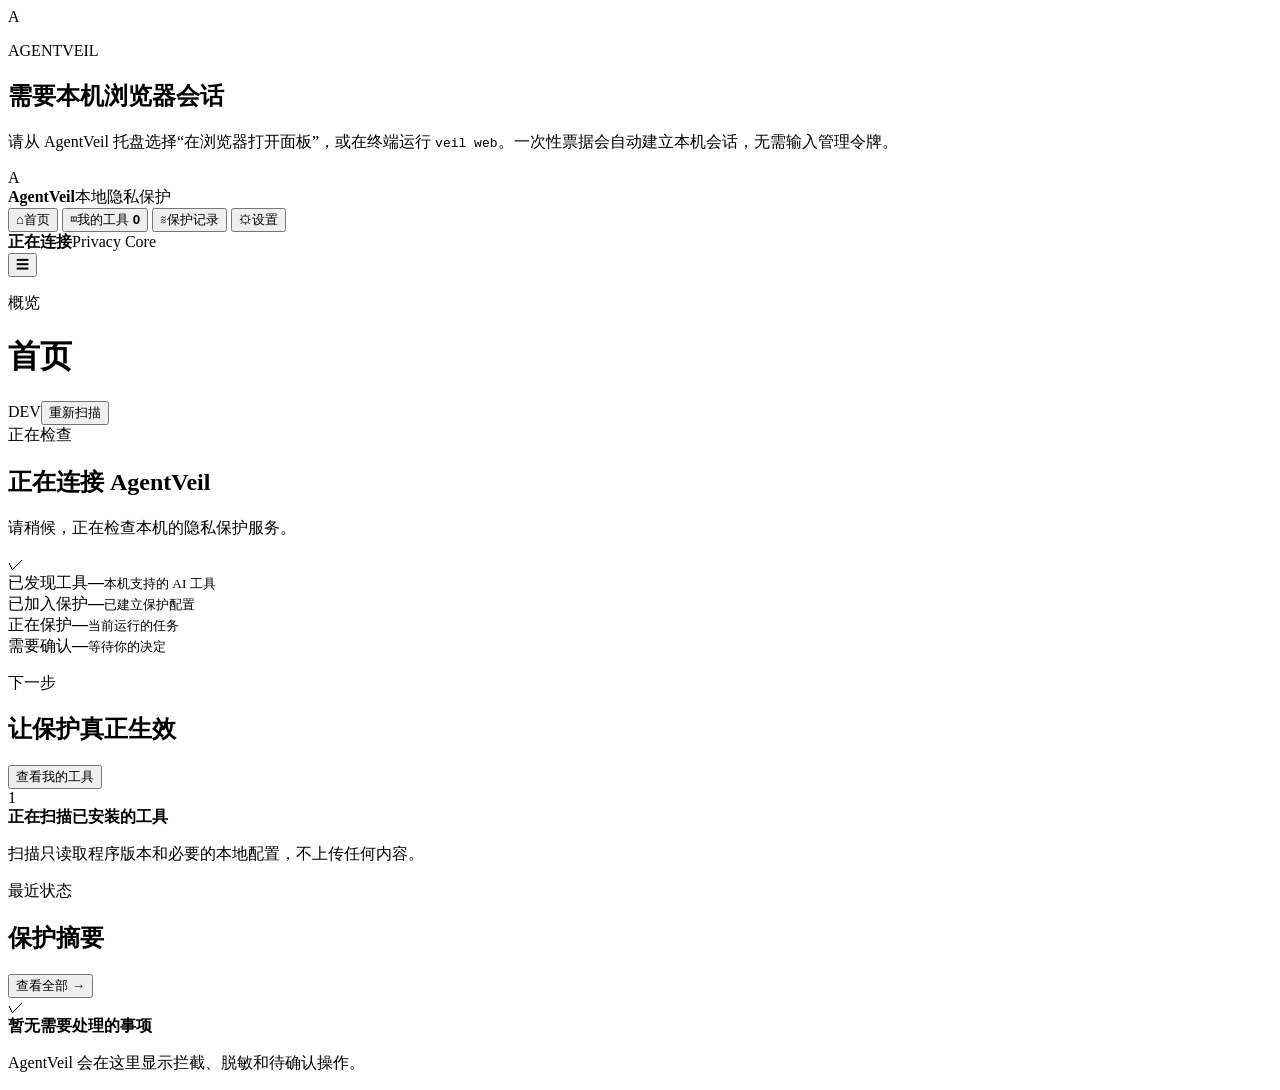
==== internal/webui/assets/index.html @ 9c4f84a7 "refactor(core): 重构管理 API 架构并实现基于票据的浏览器会话机制 本次提交对 Core 业务逻辑与桌面壳之间的交互进行了深度重构，旨在通过解耦管理凭据与前端环境来提升安全性，并统一" ====
<!doctype html>
<html lang="zh-CN">
<head>
  <meta charset="utf-8">
  <meta name="viewport" content="width=device-width, initial-scale=1">
  <meta name="color-scheme" content="light dark">
  <title>AgentVeil</title>
  <link rel="stylesheet" href="/styles.css">
  <link rel="stylesheet" href="/visibility.css">
</head>
<body>
  <div id="auth" class="auth-screen">
    <section class="auth-card" aria-labelledby="auth-title">
      <div class="brand-mark" aria-hidden="true">A</div>
      <p class="eyebrow">AGENTVEIL</p>
      <h1 id="auth-title">需要本机浏览器会话</h1>
      <p class="muted">请从 AgentVeil 托盘选择“在浏览器打开面板”，或在终端运行 <code>veil web</code>。一次性票据会自动建立本机会话，无需输入管理令牌。</p>
      <p id="auth-error" class="error-text" role="alert"></p>
    </section>
  </div>

  <div id="app" class="app-shell">
    <aside class="sidebar">
      <div class="brand">
        <div class="brand-mark small" aria-hidden="true">A</div>
        <div><strong>AgentVeil</strong><span>本地隐私保护</span></div>
      </div>
      <nav aria-label="主导航">
        <button class="nav-item active" data-page="overview"><span>⌂</span>首页</button>
        <button class="nav-item" data-page="tools"><span>◫</span>我的工具 <b id="nav-tool-count">0</b></button>
        <button class="nav-item" data-page="activity"><span>≋</span>保护记录</button>
        <button class="nav-item" data-page="settings"><span>⚙</span>设置</button>
        <button id="advanced-nav" class="nav-item advanced-nav" data-page="advanced" hidden><span>⌘</span>高级功能</button>
      </nav>
      <div class="sidebar-status"><span id="sidebar-dot" class="status-dot"></span><div><strong id="sidebar-status">正在连接</strong><span>Privacy Core</span></div></div>
    </aside>

    <main id="main" tabindex="-1">
      <header class="topbar">
        <button id="menu-button" class="icon-button menu-button" aria-label="打开菜单">☰</button>
        <div><p class="eyebrow" id="page-eyebrow">概览</p><h1 id="page-title">首页</h1></div>
        <div class="top-actions"><span id="channel-badge" class="channel-badge">DEV</span><button id="refresh" class="button quiet">重新扫描</button></div>
      </header>

      <div id="notice" class="notice" hidden role="status"></div>

      <section id="page-overview" class="page active-page">
        <article class="hero-card">
          <div><span id="hero-pill" class="pill loading">正在检查</span><h2 id="hero-title">正在连接 AgentVeil</h2><p id="hero-copy">请稍候，正在检查本机的隐私保护服务。</p></div>
          <div class="shield" aria-hidden="true"><span>✓</span></div>
        </article>
        <div class="metric-grid">
          <article class="metric"><span>已发现工具</span><strong id="metric-installed">—</strong><small>本机支持的 AI 工具</small></article>
          <article class="metric"><span>已加入保护</span><strong id="metric-protected">—</strong><small>已建立保护配置</small></article>
          <article class="metric"><span>正在保护</span><strong id="metric-sessions">—</strong><small>当前运行的任务</small></article>
          <article class="metric"><span>需要确认</span><strong id="metric-actions">—</strong><small>等待你的决定</small></article>
        </div>
        <section class="section-block">
          <div class="section-heading"><div><p class="eyebrow">下一步</p><h2>让保护真正生效</h2></div><button class="button primary" data-go="tools">查看我的工具</button></div>
          <div id="next-step" class="next-step"><span class="step-number">1</span><div><strong>正在扫描已安装的工具</strong><p>扫描只读取程序版本和必要的本地配置，不上传任何内容。</p></div></div>
        </section>
        <section class="section-block">
          <div class="section-heading"><div><p class="eyebrow">最近状态</p><h2>保护摘要</h2></div><button class="text-button" data-go="activity">查看全部 →</button></div>
          <div id="overview-activity" class="empty-state compact"><div class="empty-icon">✓</div><div><strong>暂无需要处理的事项</strong><p>AgentVeil 会在这里显示拦截、脱敏和待确认操作。</p></div></div>
        </section>
      </section>

      <section id="page-tools" class="page" hidden>
        <div class="section-heading"><div><p class="eyebrow">自动发现</p><h2>这台电脑上的 AI 工具</h2><p>选择一个工具，查看 AgentVeil 能保护哪些连接。</p></div><button id="scan-tools" class="button primary">重新扫描</button></div>
        <div id="tool-grid" class="tool-grid"><div class="skeleton-card"></div><div class="skeleton-card"></div></div>
      </section>

      <section id="page-activity" class="page" hidden>
        <div class="section-heading"><div><p class="eyebrow">本机记录</p><h2>保护记录</h2><p>这里只保留安全的摘要，不保存请求正文和管理凭据。</p></div></div>
        <div id="approval-list"></div>
        <div id="activity-list" class="timeline"></div>
      </section>

      <section id="page-settings" class="page" hidden>
        <div class="settings-layout">
          <section class="settings-card"><h2>使用偏好</h2><div class="setting-row"><div><strong>界面语言</strong><p>切换面板显示语言。</p></div><select id="locale"><option value="zh-CN">简体中文</option><option value="en">English</option></select></div><div class="setting-row"><div><strong>自动刷新</strong><p>每 5 秒更新一次状态和保护记录。</p></div><label class="switch"><input id="auto-refresh" type="checkbox" checked><span></span></label></div><div class="setting-row"><div><strong>显示高级功能</strong><p>显示策略、路由和运行时原始信息。</p></div><label class="switch"><input id="advanced-toggle" type="checkbox"><span></span></label></div></section>
          <section class="settings-card"><h2>桌面客户端</h2><div class="setting-row"><div><strong>关闭后继续保护</strong><p>关闭窗口不会停止 Core，可从系统托盘重新打开。</p></div><span class="pill good">已启用</span></div><div class="setting-row"><div><strong>登录时启动</strong><p>可从 AgentVeil 系统托盘菜单开启或关闭。</p></div><span class="pill neutral">托盘设置</span></div></section>
          <section class="settings-card"><h2>诊断</h2><p class="muted">遇到问题时导出不包含请求内容和凭据的诊断文件。</p><button id="download-diagnostics" class="button">导出安全诊断</button><span id="diagnostic-result" class="inline-result"></span></section>
        </div>
      </section>

      <section id="page-advanced" class="page" hidden>
        <div class="advanced-warning"><strong>高级功能</strong><p>修改策略可能影响 Agent 的网络访问。不了解字段含义时请保持默认设置。</p></div>
        <details open><summary>保护策略</summary><textarea id="policy" spellcheck="false" aria-label="策略 JSON"></textarea><div class="row-actions"><button id="save-policy" class="button primary">校验并保存</button><span id="policy-result" class="inline-result"></span></div></details>
        <details><summary>已注册路由</summary><div id="advanced-routes" class="code-panel"></div></details>
        <details><summary>活动调用树</summary><div id="advanced-calls" class="code-panel"></div></details>
        <details><summary>规则包与语义模型</summary><div class="split"><div><h3>规则包</h3><pre id="advanced-rules">加载中…</pre></div><div><h3>语义模型</h3><pre id="advanced-models">加载中…</pre></div></div></details>
      </section>
    </main>
  </div>

  <dialog id="tool-dialog">
    <button id="dialog-close" class="dialog-close" aria-label="关闭">×</button>
    <div id="tool-detail"></div>
  </dialog>
  <script type="module" src="/app.js"></script>
</body>
</html>
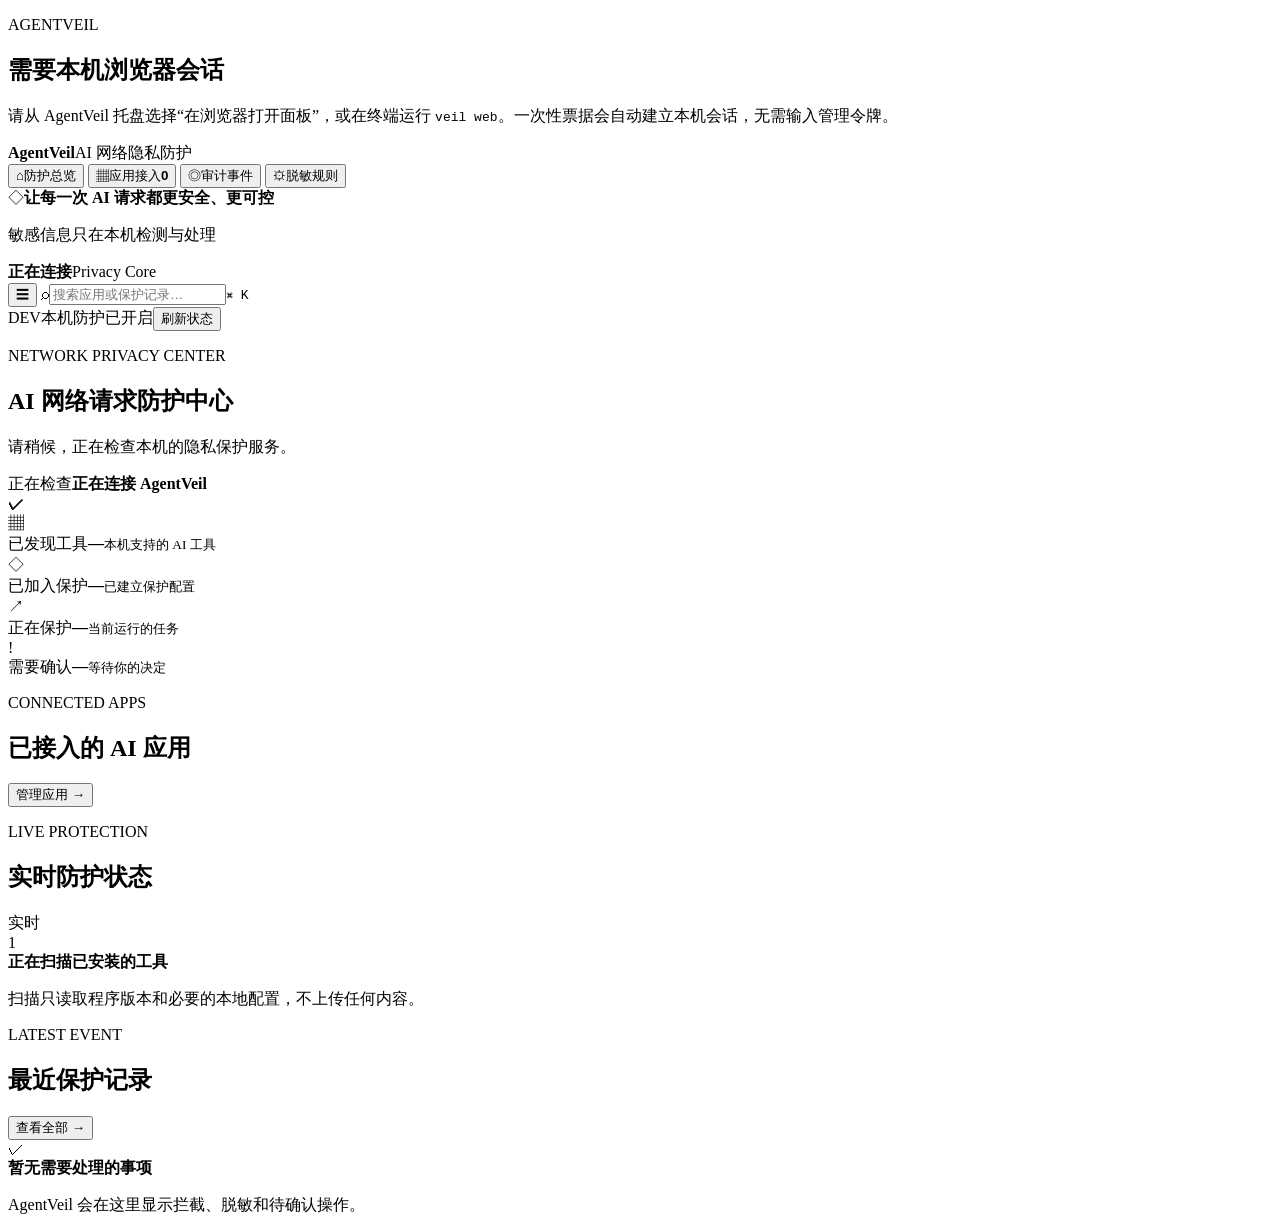
==== commit 7e309d56: "feat(ui): 实现 WebUI 多语言国际化支持与界面文案优化 重构 WebUI 架构以支持完整的国际化 (i18n) 流程，包括静态文本的动态翻译、占位符及 ARIA 标签的支持。同时对界面文" ====
--- a/internal/webui/assets/index.html
+++ b/internal/webui/assets/index.html
@@ -3,18 +3,20 @@
 <head>
   <meta charset="utf-8">
   <meta name="viewport" content="width=device-width, initial-scale=1">
-  <meta name="color-scheme" content="light dark">
+  <meta name="color-scheme" content="light">
   <title>AgentVeil</title>
   <link rel="stylesheet" href="/styles.css">
+  <link rel="stylesheet" href="/tools.css">
+  <link rel="stylesheet" href="/audit.css">
   <link rel="stylesheet" href="/visibility.css">
 </head>
 <body>
   <div id="auth" class="auth-screen">
     <section class="auth-card" aria-labelledby="auth-title">
-      <div class="brand-mark" aria-hidden="true">A</div>
+      <div class="brand-mark" aria-hidden="true"><span class="shield-glyph"></span></div>
       <p class="eyebrow">AGENTVEIL</p>
-      <h1 id="auth-title">需要本机浏览器会话</h1>
-      <p class="muted">请从 AgentVeil 托盘选择“在浏览器打开面板”，或在终端运行 <code>veil web</code>。一次性票据会自动建立本机会话，无需输入管理令牌。</p>
+      <h1 id="auth-title" data-i18n="shell.authTitle">需要本机浏览器会话</h1>
+      <p class="muted"><span data-i18n="shell.authBeforeCommand">请从 AgentVeil 托盘选择“在浏览器打开面板”，或在终端运行</span> <code>veil web</code>。<span data-i18n="shell.authAfterCommand">一次性票据会自动建立本机会话，无需输入管理令牌。</span></p>
       <p id="auth-error" class="error-text" role="alert"></p>
     </section>
   </div>
@@ -22,80 +24,90 @@
   <div id="app" class="app-shell">
     <aside class="sidebar">
       <div class="brand">
-        <div class="brand-mark small" aria-hidden="true">A</div>
-        <div><strong>AgentVeil</strong><span>本地隐私保护</span></div>
+        <div class="brand-mark small" aria-hidden="true"><span class="shield-glyph"></span></div>
+        <div><strong>AgentVeil</strong><span data-i18n="shell.brandSubtitle">AI 网络隐私防护</span></div>
       </div>
-      <nav aria-label="主导航">
-        <button class="nav-item active" data-page="overview"><span>⌂</span>首页</button>
-        <button class="nav-item" data-page="tools"><span>◫</span>我的工具 <b id="nav-tool-count">0</b></button>
-        <button class="nav-item" data-page="activity"><span>≋</span>保护记录</button>
-        <button class="nav-item" data-page="settings"><span>⚙</span>设置</button>
-        <button id="advanced-nav" class="nav-item advanced-nav" data-page="advanced" hidden><span>⌘</span>高级功能</button>
+      <nav aria-label="主导航" data-i18n-aria="shell.mainNavigation">
+        <button class="nav-item active" data-page="overview"><span class="nav-icon" aria-hidden="true">⌂</span><span data-i18n="shell.navOverview">防护总览</span></button>
+        <button class="nav-item" data-page="tools"><span class="nav-icon" aria-hidden="true">▦</span><span data-i18n="shell.navTools">应用接入</span><b id="nav-tool-count">0</b></button>
+        <button class="nav-item" data-page="activity"><span class="nav-icon" aria-hidden="true">◎</span><span data-i18n="shell.navActivity">审计事件</span></button>
+        <button class="nav-item" data-page="settings"><span class="nav-icon" aria-hidden="true">⚙</span><span data-i18n="shell.navSettings">脱敏规则</span></button>
+        <button id="advanced-nav" class="nav-item advanced-nav" data-page="advanced" hidden><span class="nav-icon" aria-hidden="true">⌘</span><span data-i18n="shell.navAdvanced">高级功能</span></button>
       </nav>
+      <div class="sidebar-footer-copy"><span class="mini-shield" aria-hidden="true">◇</span><strong data-i18n="shell.sidebarPromise">让每一次 AI 请求都更安全、更可控</strong><p data-i18n="shell.sidebarPrivacy">敏感信息只在本机检测与处理</p></div>
       <div class="sidebar-status"><span id="sidebar-dot" class="status-dot"></span><div><strong id="sidebar-status">正在连接</strong><span>Privacy Core</span></div></div>
     </aside>
 
     <main id="main" tabindex="-1">
       <header class="topbar">
-        <button id="menu-button" class="icon-button menu-button" aria-label="打开菜单">☰</button>
-        <div><p class="eyebrow" id="page-eyebrow">概览</p><h1 id="page-title">首页</h1></div>
-        <div class="top-actions"><span id="channel-badge" class="channel-badge">DEV</span><button id="refresh" class="button quiet">重新扫描</button></div>
+        <button id="menu-button" class="icon-button menu-button" aria-label="打开菜单" data-i18n-aria="shell.openMenu">☰</button>
+        <label class="command-search" for="dashboard-search"><span aria-hidden="true">⌕</span><input id="dashboard-search" type="search" autocomplete="off" placeholder="搜索应用或保护记录…" data-i18n-placeholder="shell.searchPlaceholder"><kbd>⌘ K</kbd></label>
+        <div class="top-actions"><span id="channel-badge" class="channel-badge">DEV</span><span id="protection-badge" class="protection-badge"><i></i><span id="protection-badge-label">本机防护已开启</span></span><button id="refresh" class="button quiet" data-i18n="shell.refresh">刷新状态</button></div>
       </header>
 
       <div id="notice" class="notice" hidden role="status"></div>
 
       <section id="page-overview" class="page active-page">
         <article class="hero-card">
-          <div><span id="hero-pill" class="pill loading">正在检查</span><h2 id="hero-title">正在连接 AgentVeil</h2><p id="hero-copy">请稍候，正在检查本机的隐私保护服务。</p></div>
-          <div class="shield" aria-hidden="true"><span>✓</span></div>
+          <div><p class="eyebrow">NETWORK PRIVACY CENTER</p><h2 data-i18n="shell.heroHeading">AI 网络请求防护中心</h2><p id="hero-copy">请稍候，正在检查本机的隐私保护服务。</p><div class="hero-status"><span id="hero-pill" class="pill loading">正在检查</span><strong id="hero-title">正在连接 AgentVeil</strong></div></div>
+          <div class="hero-orbit" aria-hidden="true"><i></i><span class="shield"><b>✓</b></span></div>
         </article>
         <div class="metric-grid">
-          <article class="metric"><span>已发现工具</span><strong id="metric-installed">—</strong><small>本机支持的 AI 工具</small></article>
-          <article class="metric"><span>已加入保护</span><strong id="metric-protected">—</strong><small>已建立保护配置</small></article>
-          <article class="metric"><span>正在保护</span><strong id="metric-sessions">—</strong><small>当前运行的任务</small></article>
-          <article class="metric"><span>需要确认</span><strong id="metric-actions">—</strong><small>等待你的决定</small></article>
+          <article class="metric metric-purple"><span class="metric-icon">▦</span><div><span data-i18n="shell.metricInstalled">已发现工具</span><strong id="metric-installed">—</strong><small data-i18n="shell.metricInstalledHint">本机支持的 AI 工具</small></div></article>
+          <article class="metric metric-green"><span class="metric-icon">◇</span><div><span data-i18n="shell.metricProtected">已加入保护</span><strong id="metric-protected">—</strong><small data-i18n="shell.metricProtectedHint">已建立保护配置</small></div></article>
+          <article class="metric metric-blue"><span class="metric-icon">↗</span><div><span data-i18n="shell.metricSessions">正在保护</span><strong id="metric-sessions">—</strong><small data-i18n="shell.metricSessionsHint">当前运行的任务</small></div></article>
+          <article class="metric metric-orange"><span class="metric-icon">!</span><div><span data-i18n="shell.metricActions">需要确认</span><strong id="metric-actions">—</strong><small data-i18n="shell.metricActionsHint">等待你的决定</small></div></article>
         </div>
-        <section class="section-block">
-          <div class="section-heading"><div><p class="eyebrow">下一步</p><h2>让保护真正生效</h2></div><button class="button primary" data-go="tools">查看我的工具</button></div>
-          <div id="next-step" class="next-step"><span class="step-number">1</span><div><strong>正在扫描已安装的工具</strong><p>扫描只读取程序版本和必要的本地配置，不上传任何内容。</p></div></div>
-        </section>
-        <section class="section-block">
-          <div class="section-heading"><div><p class="eyebrow">最近状态</p><h2>保护摘要</h2></div><button class="text-button" data-go="activity">查看全部 →</button></div>
-          <div id="overview-activity" class="empty-state compact"><div class="empty-icon">✓</div><div><strong>暂无需要处理的事项</strong><p>AgentVeil 会在这里显示拦截、脱敏和待确认操作。</p></div></div>
-        </section>
+        <div class="overview-grid">
+          <section class="dashboard-panel app-preview-panel">
+            <div class="panel-heading"><div><p class="eyebrow">CONNECTED APPS</p><h2 data-i18n="shell.connectedApps">已接入的 AI 应用</h2></div><button class="text-button" data-go="tools" data-i18n="shell.manageApps">管理应用 →</button></div>
+            <div id="overview-tools" class="overview-tools"><div class="skeleton-row"></div><div class="skeleton-row"></div></div>
+          </section>
+          <section class="dashboard-panel protection-panel">
+            <div class="panel-heading"><div><p class="eyebrow">LIVE PROTECTION</p><h2 data-i18n="shell.liveProtection">实时防护状态</h2></div><span id="live-indicator" class="live-indicator"><i></i><span id="live-indicator-label">实时</span></span></div>
+            <div id="next-step" class="next-step"><span class="step-number">1</span><div><strong data-i18n="shell.scanningTools">正在扫描已安装的工具</strong><p data-i18n="shell.scanningPrivacy">扫描只读取程序版本和必要的本地配置，不上传任何内容。</p></div></div>
+          </section>
+          <section class="dashboard-panel recent-panel">
+            <div class="panel-heading"><div><p class="eyebrow">LATEST EVENT</p><h2 data-i18n="shell.latestEvent">最近保护记录</h2></div><button class="text-button" data-go="activity" data-i18n="shell.viewAll">查看全部 →</button></div>
+            <div id="overview-activity" class="empty-state compact"><div class="empty-icon">✓</div><div><strong data-i18n="shell.noPendingItems">暂无需要处理的事项</strong><p data-i18n="shell.activityHint">AgentVeil 会在这里显示拦截、脱敏和待确认操作。</p></div></div>
+          </section>
+        </div>
       </section>
 
       <section id="page-tools" class="page" hidden>
-        <div class="section-heading"><div><p class="eyebrow">自动发现</p><h2>这台电脑上的 AI 工具</h2><p>选择一个工具，查看 AgentVeil 能保护哪些连接。</p></div><button id="scan-tools" class="button primary">重新扫描</button></div>
+        <div class="section-heading"><div><p class="eyebrow" data-i18n="shell.autoDiscovery">自动发现</p><h2 data-i18n="shell.toolsHeading">这台电脑上的 AI 工具</h2><p data-i18n="shell.toolsDescription">选择一个工具，查看 AgentVeil 能保护什么。</p></div><button id="scan-tools" class="button primary" data-i18n="shell.rescan">重新扫描</button></div>
         <div id="tool-grid" class="tool-grid"><div class="skeleton-card"></div><div class="skeleton-card"></div></div>
       </section>
 
       <section id="page-activity" class="page" hidden>
-        <div class="section-heading"><div><p class="eyebrow">本机记录</p><h2>保护记录</h2><p>这里只保留安全的摘要，不保存请求正文和管理凭据。</p></div></div>
+        <div class="section-heading"><div><p class="eyebrow" data-i18n="shell.localRecords">本机记录</p><h2 data-i18n="shell.activityHeading">保护记录</h2><p data-i18n="shell.activityDescription">这里只保留安全的摘要，不保存请求正文和管理凭据。</p></div></div>
         <div id="approval-list"></div>
         <div id="activity-list" class="timeline"></div>
       </section>
 
       <section id="page-settings" class="page" hidden>
         <div class="settings-layout">
-          <section class="settings-card"><h2>使用偏好</h2><div class="setting-row"><div><strong>界面语言</strong><p>切换面板显示语言。</p></div><select id="locale"><option value="zh-CN">简体中文</option><option value="en">English</option></select></div><div class="setting-row"><div><strong>自动刷新</strong><p>每 5 秒更新一次状态和保护记录。</p></div><label class="switch"><input id="auto-refresh" type="checkbox" checked><span></span></label></div><div class="setting-row"><div><strong>显示高级功能</strong><p>显示策略、路由和运行时原始信息。</p></div><label class="switch"><input id="advanced-toggle" type="checkbox"><span></span></label></div></section>
-          <section class="settings-card"><h2>桌面客户端</h2><div class="setting-row"><div><strong>关闭后继续保护</strong><p>关闭窗口不会停止 Core，可从系统托盘重新打开。</p></div><span class="pill good">已启用</span></div><div class="setting-row"><div><strong>登录时启动</strong><p>可从 AgentVeil 系统托盘菜单开启或关闭。</p></div><span class="pill neutral">托盘设置</span></div></section>
-          <section class="settings-card"><h2>诊断</h2><p class="muted">遇到问题时导出不包含请求内容和凭据的诊断文件。</p><button id="download-diagnostics" class="button">导出安全诊断</button><span id="diagnostic-result" class="inline-result"></span></section>
+          <section class="settings-card"><h2 data-i18n="settings.preferences">使用偏好</h2><div class="setting-row"><div><strong data-i18n="settings.language">界面语言</strong><p data-i18n="settings.languageHint">切换面板显示语言。</p></div><select id="locale"><option value="zh-CN">简体中文</option><option value="en">English</option></select></div><div class="setting-row"><div><strong data-i18n="settings.autoRefresh">自动刷新</strong><p data-i18n="settings.autoRefreshHint">每 5 秒更新一次状态和保护记录。</p></div><label class="switch"><input id="auto-refresh" type="checkbox" checked><span></span></label></div><div class="setting-row"><div><strong data-i18n="settings.advanced">显示高级功能</strong><p data-i18n="settings.advancedHint">显示策略、路由和运行时原始信息。</p></div><label class="switch"><input id="advanced-toggle" type="checkbox"><span></span></label></div></section>
+          <section class="settings-card"><h2 data-i18n="settings.privacy">隐私保护</h2><p class="muted" data-i18n="settings.privacyHint">选择哪些内容在发送给 AI 前自动脱敏。关闭某项后，对应内容可能原样发送。</p><div class="setting-row"><div><strong data-i18n="settings.contact">联系方式</strong><p data-i18n="settings.contactHint">邮箱、手机号码和固定电话。</p></div><label class="switch"><input type="checkbox" data-protection-setting="contact" disabled><span></span></label></div><div class="setting-row"><div><strong data-i18n="settings.identity">身份与财务信息</strong><p data-i18n="settings.identityHint">身份证、护照、银行卡、统一社会信用代码等。</p></div><label class="switch"><input type="checkbox" data-protection-setting="identity" disabled><span></span></label></div><div class="setting-row"><div><strong data-i18n="settings.environment">敏感环境变量</strong><p data-i18n="settings.environmentHint">密码、Token、API Key、AES 配置等变量的值。</p></div><label class="switch"><input type="checkbox" data-protection-setting="environment" disabled><span></span></label></div><div class="setting-row"><div><strong data-i18n="settings.database">数据库连接凭据</strong><p data-i18n="settings.databaseHint">数据库连接地址中的用户名、密码和主机信息。</p></div><label class="switch"><input type="checkbox" data-protection-setting="database" disabled><span></span></label></div><div class="setting-row"><div><strong data-i18n="settings.knownSecrets">常见服务密钥</strong><p data-i18n="settings.knownSecretsHint">OpenAI、Anthropic、云厂商、GitHub 等可识别的密钥。</p></div><label class="switch"><input type="checkbox" data-protection-setting="known-secrets" disabled><span></span></label></div><div class="setting-row"><div><strong data-i18n="settings.unknownSecrets">疑似未知密钥</strong><p data-i18n="settings.unknownSecretsHint">检测看起来像密钥的长随机串；开启后可能增加误报。</p></div><label class="switch"><input type="checkbox" data-protection-setting="unknown-secrets" disabled><span></span></label></div><div class="setting-row"><div><strong data-i18n="settings.network">网络标识</strong><p data-i18n="settings.networkHint">IP 地址和 MAC 地址。</p></div><label class="switch"><input type="checkbox" data-protection-setting="network" disabled><span></span></label></div><div class="setting-row"><div><strong id="private-key-policy-title">私钥处理方式</strong><p id="private-key-policy-description">检测到 PEM 私钥时采取的操作。</p></div><select id="private-key-action" disabled aria-labelledby="private-key-policy-title"></select></div><p id="settings-safety-note" class="settings-safety-note">私钥检测、协议校验、响应检查和本机占位符还原始终启用。</p><span id="protection-settings-result" class="inline-result" role="status"></span></section>
+          <section class="settings-card"><h2 data-i18n="settings.desktop">桌面客户端</h2><div class="setting-row"><div><strong data-i18n="settings.keepRunning">关闭后继续保护</strong><p data-i18n="settings.keepRunningHint">关闭窗口不会停止 Core，可从系统托盘重新打开。</p></div><span class="pill good" data-i18n="settings.enabled">已启用</span></div><div class="setting-row"><div><strong data-i18n="settings.loginStartup">登录时启动</strong><p data-i18n="settings.loginStartupHint">可从 AgentVeil 系统托盘菜单开启或关闭。</p></div><span class="pill neutral" data-i18n="settings.traySetting">托盘设置</span></div></section>
+          <section class="settings-card"><h2 id="developer-title">开发模式</h2><p id="developer-description" class="muted">记录请求处理与脱敏决策，便于排查误脱敏。默认关闭。</p><div class="setting-row"><div><strong id="developer-enabled-title">记录脱敏详情</strong><p id="developer-enabled-description">保存命中规则、动作、字段路径、偏移和安全上下文。</p></div><label class="switch"><input id="developer-enabled" type="checkbox" disabled><span></span></label></div><div class="setting-row"><div><strong id="developer-capture-title">记录原始请求正文</strong><p id="developer-capture-description">高风险：日志可能包含密钥、隐私数据和完整聊天上下文。</p></div><label class="switch"><input id="developer-capture-bodies" type="checkbox" disabled><span></span></label></div><p id="developer-warning" class="settings-safety-note warning-note">日志仅保存在本机，权限为 0600，保留 24 小时；不记录认证头和 URL 查询参数。单份正文最多记录 256 KiB。</p><span id="developer-settings-result" class="inline-result" role="status"></span><div class="developer-log-heading"><strong id="developer-log-title">最近开发日志</strong><span id="developer-log-count" class="pill neutral">0</span></div><div id="developer-trace-list" class="developer-trace-list"></div></section>
+          <section class="settings-card"><h2 data-i18n="settings.diagnostics">诊断</h2><p class="muted" data-i18n="settings.diagnosticsHint">遇到问题时导出不包含请求内容和凭据的诊断文件。</p><button id="download-diagnostics" class="button" data-i18n="settings.exportDiagnostics">导出安全诊断</button><span id="diagnostic-result" class="inline-result"></span></section>
         </div>
       </section>
 
       <section id="page-advanced" class="page" hidden>
-        <div class="advanced-warning"><strong>高级功能</strong><p>修改策略可能影响 Agent 的网络访问。不了解字段含义时请保持默认设置。</p></div>
-        <details open><summary>保护策略</summary><textarea id="policy" spellcheck="false" aria-label="策略 JSON"></textarea><div class="row-actions"><button id="save-policy" class="button primary">校验并保存</button><span id="policy-result" class="inline-result"></span></div></details>
-        <details><summary>已注册路由</summary><div id="advanced-routes" class="code-panel"></div></details>
-        <details><summary>活动调用树</summary><div id="advanced-calls" class="code-panel"></div></details>
-        <details><summary>规则包与语义模型</summary><div class="split"><div><h3>规则包</h3><pre id="advanced-rules">加载中…</pre></div><div><h3>语义模型</h3><pre id="advanced-models">加载中…</pre></div></div></details>
+        <div class="advanced-warning"><strong data-i18n="advancedPage.title">高级功能</strong><p data-i18n="advancedPage.warning">修改策略可能影响 Agent 的网络访问。不了解字段含义时请保持默认设置。</p></div>
+        <details open><summary data-i18n="advancedPage.policy">保护策略</summary><textarea id="policy" spellcheck="false" aria-label="策略 JSON" data-i18n-aria="advancedPage.policyAria"></textarea><div class="row-actions"><button id="save-policy" class="button primary" data-i18n="advancedPage.save">校验并保存</button><span id="policy-result" class="inline-result"></span></div></details>
+        <details><summary data-i18n="advancedPage.routes">已注册路由</summary><div id="advanced-routes" class="code-panel"></div></details>
+        <details><summary data-i18n="advancedPage.calls">活动调用树</summary><div id="advanced-calls" class="code-panel"></div></details>
+        <details><summary data-i18n="advancedPage.artifacts">规则包与语义模型</summary><div class="split"><div><h3 data-i18n="advancedPage.rules">规则包</h3><pre id="advanced-rules" data-i18n="advancedPage.loading">加载中…</pre></div><div><h3 data-i18n="advancedPage.models">语义模型</h3><pre id="advanced-models" data-i18n="advancedPage.loading">加载中…</pre></div></div></details>
+        <details><summary data-i18n="advancedPage.mitm">透明 MITM（备选方案）</summary><div class="advanced-warning"><strong data-i18n="advancedPage.unavailable">尚未开放启用</strong><p data-i18n="advancedPage.mitmHint">精确 Session、进程、域名 Scope 与短期 CA 已完成；HTTPS 数据面、macOS/Windows 信任库、pre-connect 阻断、QUIC 与证书固定验收尚未完成。完成前不会显示为内容已保护，也不会安装系统证书。</p></div></details>
       </section>
     </main>
   </div>
 
   <dialog id="tool-dialog">
-    <button id="dialog-close" class="dialog-close" aria-label="关闭">×</button>
+    <button id="dialog-close" class="dialog-close" aria-label="关闭" data-i18n-aria="shell.close">×</button>
     <div id="tool-detail"></div>
   </dialog>
   <script type="module" src="/app.js"></script>
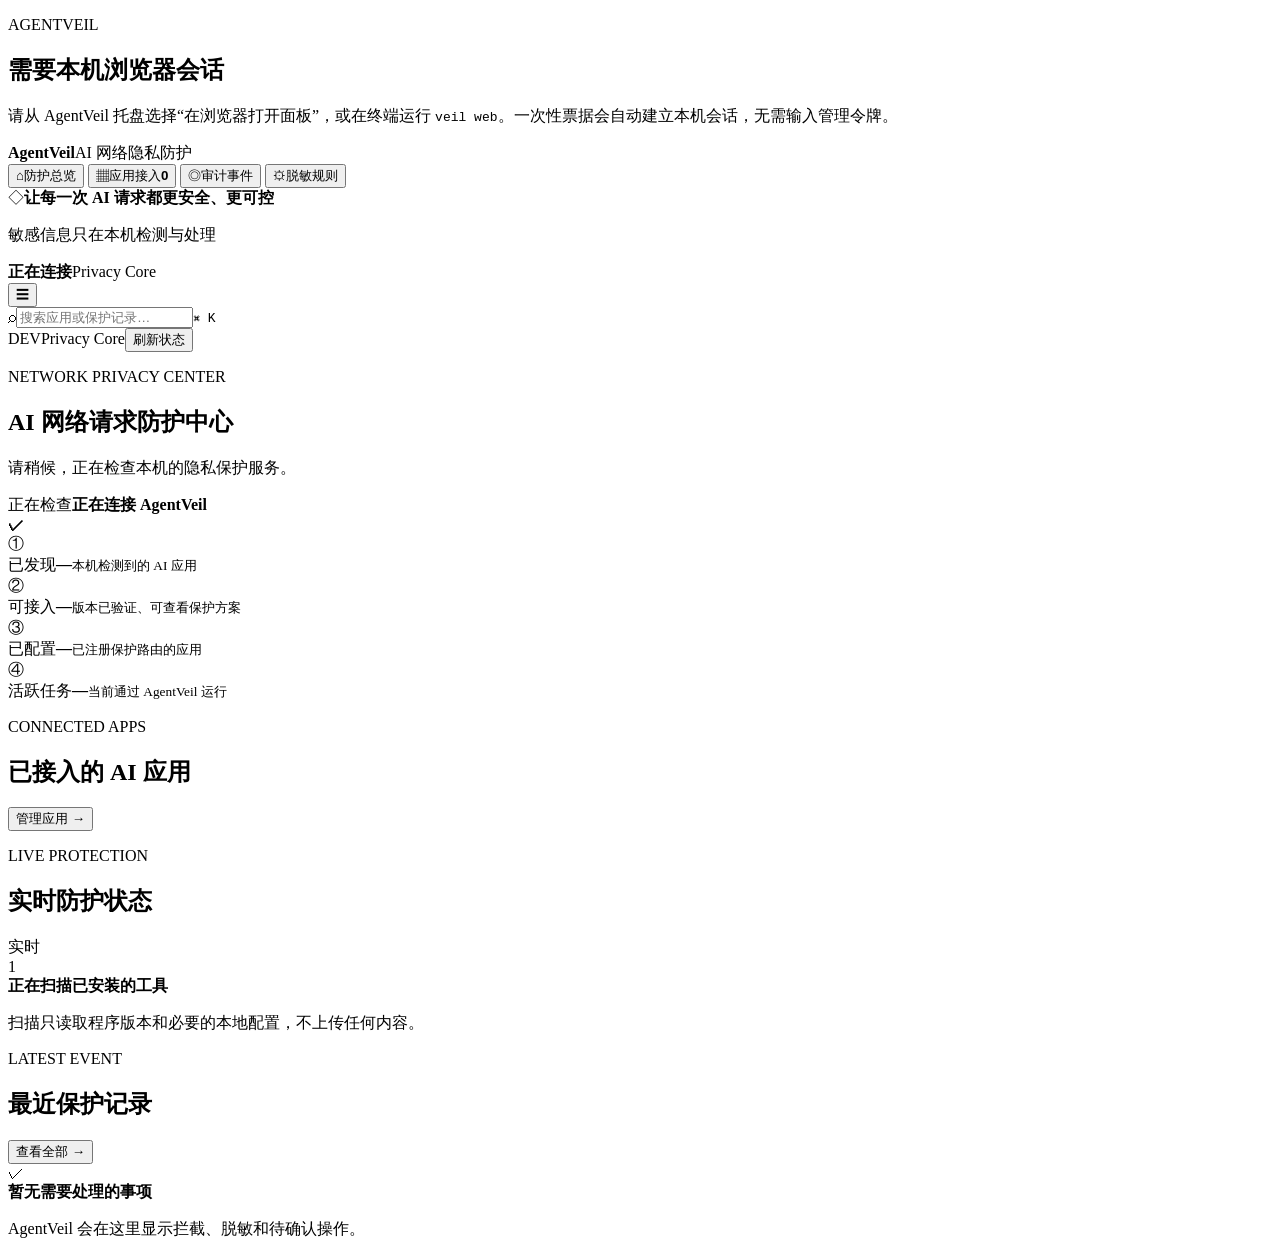
==== commit a1d2beb1: "refactor(webui): 优化 WebUI 交互体验并重构 Codex Desktop 配置逻辑 通过改进 WebUI 的信息展示维度、增强搜索功能以及重构 Codex Desktop 的集成" ====
--- a/internal/webui/assets/index.html
+++ b/internal/webui/assets/index.html
@@ -41,8 +41,11 @@
     <main id="main" tabindex="-1">
       <header class="topbar">
         <button id="menu-button" class="icon-button menu-button" aria-label="打开菜单" data-i18n-aria="shell.openMenu">☰</button>
-        <label class="command-search" for="dashboard-search"><span aria-hidden="true">⌕</span><input id="dashboard-search" type="search" autocomplete="off" placeholder="搜索应用或保护记录…" data-i18n-placeholder="shell.searchPlaceholder"><kbd>⌘ K</kbd></label>
-        <div class="top-actions"><span id="channel-badge" class="channel-badge">DEV</span><span id="protection-badge" class="protection-badge"><i></i><span id="protection-badge-label">本机防护已开启</span></span><button id="refresh" class="button quiet" data-i18n="shell.refresh">刷新状态</button></div>
+        <div class="search-shell">
+          <label class="command-search" for="dashboard-search"><span aria-hidden="true">⌕</span><input id="dashboard-search" type="search" autocomplete="off" placeholder="搜索应用或保护记录…" data-i18n-placeholder="shell.searchPlaceholder" aria-controls="dashboard-search-results" aria-expanded="false"><kbd>⌘ K</kbd></label>
+          <div id="dashboard-search-results" class="search-results" role="region" aria-live="polite" hidden></div>
+        </div>
+        <div class="top-actions"><span id="channel-badge" class="channel-badge">DEV</span><span id="protection-badge" class="protection-badge"><i></i><span id="protection-badge-label">Privacy Core</span></span><button id="refresh" class="button quiet" data-i18n="shell.refresh">刷新状态</button></div>
       </header>
 
       <div id="notice" class="notice" hidden role="status"></div>
@@ -53,10 +56,10 @@
           <div class="hero-orbit" aria-hidden="true"><i></i><span class="shield"><b>✓</b></span></div>
         </article>
         <div class="metric-grid">
-          <article class="metric metric-purple"><span class="metric-icon">▦</span><div><span data-i18n="shell.metricInstalled">已发现工具</span><strong id="metric-installed">—</strong><small data-i18n="shell.metricInstalledHint">本机支持的 AI 工具</small></div></article>
-          <article class="metric metric-green"><span class="metric-icon">◇</span><div><span data-i18n="shell.metricProtected">已加入保护</span><strong id="metric-protected">—</strong><small data-i18n="shell.metricProtectedHint">已建立保护配置</small></div></article>
-          <article class="metric metric-blue"><span class="metric-icon">↗</span><div><span data-i18n="shell.metricSessions">正在保护</span><strong id="metric-sessions">—</strong><small data-i18n="shell.metricSessionsHint">当前运行的任务</small></div></article>
-          <article class="metric metric-orange"><span class="metric-icon">!</span><div><span data-i18n="shell.metricActions">需要确认</span><strong id="metric-actions">—</strong><small data-i18n="shell.metricActionsHint">等待你的决定</small></div></article>
+          <article class="metric metric-purple"><span class="metric-icon">①</span><div><span data-i18n="shell.metricInstalled">已发现</span><strong id="metric-installed">—</strong><small data-i18n="shell.metricInstalledHint">本机检测到的 AI 应用</small></div></article>
+          <article class="metric metric-green"><span class="metric-icon">②</span><div><span data-i18n="shell.metricProtected">可接入</span><strong id="metric-protected">—</strong><small data-i18n="shell.metricProtectedHint">版本已验证、可查看保护方案</small></div></article>
+          <article class="metric metric-blue"><span class="metric-icon">③</span><div><span data-i18n="shell.metricSessions">已配置</span><strong id="metric-sessions">—</strong><small data-i18n="shell.metricSessionsHint">已注册保护路由的应用</small></div></article>
+          <article class="metric metric-orange"><span class="metric-icon">④</span><div><span data-i18n="shell.metricActions">活跃任务</span><strong id="metric-actions">—</strong><small data-i18n="shell.metricActionsHint">当前通过 AgentVeil 运行</small></div></article>
         </div>
         <div class="overview-grid">
           <section class="dashboard-panel app-preview-panel">
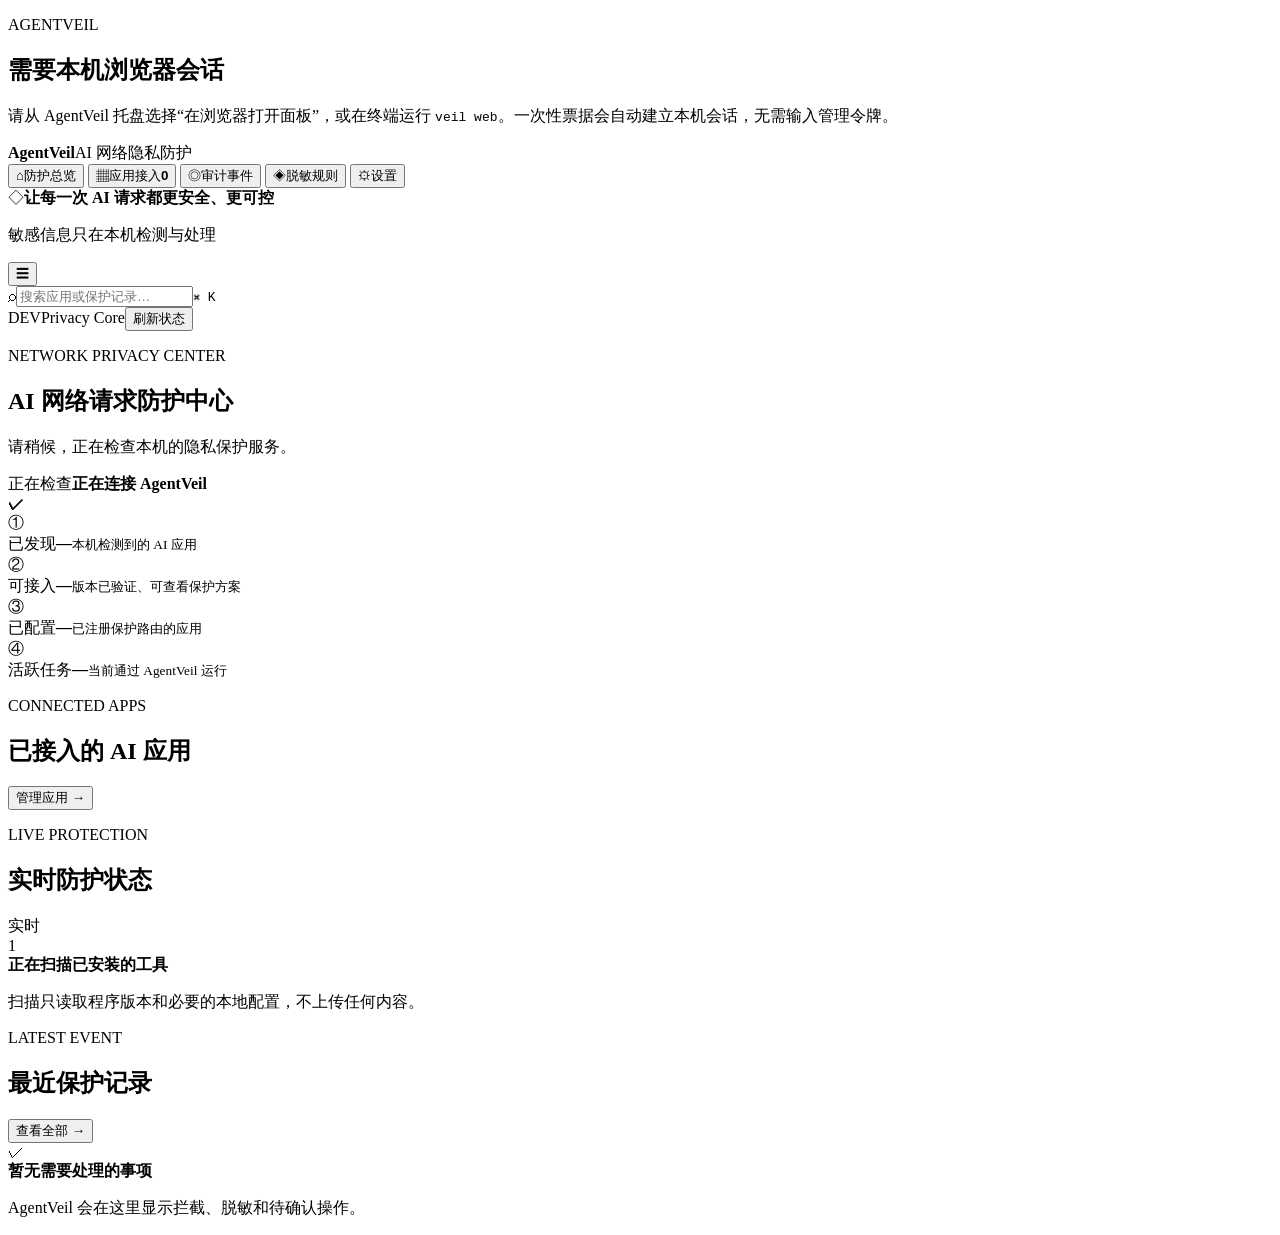
==== commit eea33962: "feat(desktop): 实现应用内自动更新机制与发布渠道管理 实现完整的桌面端应用内更新流程，支持 `dev`、`beta` 和 `release` 三个发布渠道的精确版本检查、下载与安装。同时" ====
--- a/internal/webui/assets/index.html
+++ b/internal/webui/assets/index.html
@@ -31,11 +31,11 @@
         <button class="nav-item active" data-page="overview"><span class="nav-icon" aria-hidden="true">⌂</span><span data-i18n="shell.navOverview">防护总览</span></button>
         <button class="nav-item" data-page="tools"><span class="nav-icon" aria-hidden="true">▦</span><span data-i18n="shell.navTools">应用接入</span><b id="nav-tool-count">0</b></button>
         <button class="nav-item" data-page="activity"><span class="nav-icon" aria-hidden="true">◎</span><span data-i18n="shell.navActivity">审计事件</span></button>
-        <button class="nav-item" data-page="settings"><span class="nav-icon" aria-hidden="true">⚙</span><span data-i18n="shell.navSettings">脱敏规则</span></button>
+        <button class="nav-item" data-page="privacy"><span class="nav-icon" aria-hidden="true">◈</span><span data-i18n="shell.navPrivacy">脱敏规则</span></button>
+        <button class="nav-item" data-page="settings"><span class="nav-icon" aria-hidden="true">⚙</span><span data-i18n="shell.navSettings">设置</span></button>
         <button id="advanced-nav" class="nav-item advanced-nav" data-page="advanced" hidden><span class="nav-icon" aria-hidden="true">⌘</span><span data-i18n="shell.navAdvanced">高级功能</span></button>
       </nav>
       <div class="sidebar-footer-copy"><span class="mini-shield" aria-hidden="true">◇</span><strong data-i18n="shell.sidebarPromise">让每一次 AI 请求都更安全、更可控</strong><p data-i18n="shell.sidebarPrivacy">敏感信息只在本机检测与处理</p></div>
-      <div class="sidebar-status"><span id="sidebar-dot" class="status-dot"></span><div><strong id="sidebar-status">正在连接</strong><span>Privacy Core</span></div></div>
     </aside>
 
     <main id="main" tabindex="-1">
@@ -88,11 +88,19 @@
         <div id="activity-list" class="timeline"></div>
       </section>
 
+      <section id="page-privacy" class="page" hidden>
+        <div class="section-heading"><div><p class="eyebrow" data-i18n="shell.privacyEyebrow">本机隐私策略</p><h2 data-i18n="shell.privacyHeading">脱敏规则</h2><p data-i18n="shell.privacyDescription">选择哪些敏感内容在发送给 AI 前自动处理。</p></div></div>
+        <div class="settings-layout">
+          <section class="settings-card"><h2 data-i18n="settings.privacy">隐私保护</h2><p class="muted" data-i18n="settings.privacyHint">选择哪些内容在发送给 AI 前自动脱敏。关闭某项后，对应内容可能原样发送。</p><div class="setting-row"><div><strong data-i18n="settings.contact">联系方式</strong><p data-i18n="settings.contactHint">邮箱、手机号码和固定电话。</p></div><label class="switch"><input type="checkbox" data-protection-setting="contact" disabled><span></span></label></div><div class="setting-row"><div><strong data-i18n="settings.identity">身份与财务信息</strong><p data-i18n="settings.identityHint">身份证、护照、银行卡、统一社会信用代码等。</p></div><label class="switch"><input type="checkbox" data-protection-setting="identity" disabled><span></span></label></div><div class="setting-row"><div><strong data-i18n="settings.environment">敏感环境变量</strong><p data-i18n="settings.environmentHint">密码、Token、API Key、AES 配置等变量的值。</p></div><label class="switch"><input type="checkbox" data-protection-setting="environment" disabled><span></span></label></div><div class="setting-row"><div><strong data-i18n="settings.database">数据库连接凭据</strong><p data-i18n="settings.databaseHint">数据库连接地址中的用户名、密码和主机信息。</p></div><label class="switch"><input type="checkbox" data-protection-setting="database" disabled><span></span></label></div><div class="setting-row"><div><strong data-i18n="settings.knownSecrets">常见服务密钥</strong><p data-i18n="settings.knownSecretsHint">OpenAI、Anthropic、云厂商、GitHub 等可识别的密钥。</p></div><label class="switch"><input type="checkbox" data-protection-setting="known-secrets" disabled><span></span></label></div><div class="setting-row"><div><strong data-i18n="settings.unknownSecrets">疑似未知密钥</strong><p data-i18n="settings.unknownSecretsHint">检测看起来像密钥的长随机串；开启后可能增加误报。</p></div><label class="switch"><input type="checkbox" data-protection-setting="unknown-secrets" disabled><span></span></label></div><div class="setting-row"><div><strong data-i18n="settings.network">网络标识</strong><p data-i18n="settings.networkHint">IP 地址和 MAC 地址。</p></div><label class="switch"><input type="checkbox" data-protection-setting="network" disabled><span></span></label></div><div class="setting-row"><div><strong id="private-key-policy-title">私钥处理方式</strong><p id="private-key-policy-description">检测到 PEM 私钥时采取的操作。</p></div><select id="private-key-action" disabled aria-labelledby="private-key-policy-title"></select></div><p id="settings-safety-note" class="settings-safety-note">私钥检测、协议校验、响应检查和本机占位符还原始终启用。</p><span id="protection-settings-result" class="inline-result" role="status"></span></section>
+        </div>
+      </section>
+
       <section id="page-settings" class="page" hidden>
+        <div class="section-heading"><div><p class="eyebrow" data-i18n="shell.settingsEyebrow">应用配置</p><h2 data-i18n="shell.settingsHeading">设置</h2><p data-i18n="shell.settingsDescription">管理界面、桌面行为、更新、日志和诊断。</p></div></div>
         <div class="settings-layout">
           <section class="settings-card"><h2 data-i18n="settings.preferences">使用偏好</h2><div class="setting-row"><div><strong data-i18n="settings.language">界面语言</strong><p data-i18n="settings.languageHint">切换面板显示语言。</p></div><select id="locale"><option value="zh-CN">简体中文</option><option value="en">English</option></select></div><div class="setting-row"><div><strong data-i18n="settings.autoRefresh">自动刷新</strong><p data-i18n="settings.autoRefreshHint">每 5 秒更新一次状态和保护记录。</p></div><label class="switch"><input id="auto-refresh" type="checkbox" checked><span></span></label></div><div class="setting-row"><div><strong data-i18n="settings.advanced">显示高级功能</strong><p data-i18n="settings.advancedHint">显示策略、路由和运行时原始信息。</p></div><label class="switch"><input id="advanced-toggle" type="checkbox"><span></span></label></div></section>
-          <section class="settings-card"><h2 data-i18n="settings.privacy">隐私保护</h2><p class="muted" data-i18n="settings.privacyHint">选择哪些内容在发送给 AI 前自动脱敏。关闭某项后，对应内容可能原样发送。</p><div class="setting-row"><div><strong data-i18n="settings.contact">联系方式</strong><p data-i18n="settings.contactHint">邮箱、手机号码和固定电话。</p></div><label class="switch"><input type="checkbox" data-protection-setting="contact" disabled><span></span></label></div><div class="setting-row"><div><strong data-i18n="settings.identity">身份与财务信息</strong><p data-i18n="settings.identityHint">身份证、护照、银行卡、统一社会信用代码等。</p></div><label class="switch"><input type="checkbox" data-protection-setting="identity" disabled><span></span></label></div><div class="setting-row"><div><strong data-i18n="settings.environment">敏感环境变量</strong><p data-i18n="settings.environmentHint">密码、Token、API Key、AES 配置等变量的值。</p></div><label class="switch"><input type="checkbox" data-protection-setting="environment" disabled><span></span></label></div><div class="setting-row"><div><strong data-i18n="settings.database">数据库连接凭据</strong><p data-i18n="settings.databaseHint">数据库连接地址中的用户名、密码和主机信息。</p></div><label class="switch"><input type="checkbox" data-protection-setting="database" disabled><span></span></label></div><div class="setting-row"><div><strong data-i18n="settings.knownSecrets">常见服务密钥</strong><p data-i18n="settings.knownSecretsHint">OpenAI、Anthropic、云厂商、GitHub 等可识别的密钥。</p></div><label class="switch"><input type="checkbox" data-protection-setting="known-secrets" disabled><span></span></label></div><div class="setting-row"><div><strong data-i18n="settings.unknownSecrets">疑似未知密钥</strong><p data-i18n="settings.unknownSecretsHint">检测看起来像密钥的长随机串；开启后可能增加误报。</p></div><label class="switch"><input type="checkbox" data-protection-setting="unknown-secrets" disabled><span></span></label></div><div class="setting-row"><div><strong data-i18n="settings.network">网络标识</strong><p data-i18n="settings.networkHint">IP 地址和 MAC 地址。</p></div><label class="switch"><input type="checkbox" data-protection-setting="network" disabled><span></span></label></div><div class="setting-row"><div><strong id="private-key-policy-title">私钥处理方式</strong><p id="private-key-policy-description">检测到 PEM 私钥时采取的操作。</p></div><select id="private-key-action" disabled aria-labelledby="private-key-policy-title"></select></div><p id="settings-safety-note" class="settings-safety-note">私钥检测、协议校验、响应检查和本机占位符还原始终启用。</p><span id="protection-settings-result" class="inline-result" role="status"></span></section>
           <section class="settings-card"><h2 data-i18n="settings.desktop">桌面客户端</h2><div class="setting-row"><div><strong data-i18n="settings.keepRunning">关闭后继续保护</strong><p data-i18n="settings.keepRunningHint">关闭窗口不会停止 Core，可从系统托盘重新打开。</p></div><span class="pill good" data-i18n="settings.enabled">已启用</span></div><div class="setting-row"><div><strong data-i18n="settings.loginStartup">登录时启动</strong><p data-i18n="settings.loginStartupHint">可从 AgentVeil 系统托盘菜单开启或关闭。</p></div><span class="pill neutral" data-i18n="settings.traySetting">托盘设置</span></div></section>
+          <section id="update-card" class="settings-card" hidden><h2 data-i18n="settings.updates">应用更新</h2><p id="update-version" class="muted"></p><div class="setting-row"><div><strong data-i18n="settings.updateChannel">更新通道</strong><p data-i18n="settings.updateChannelHint">只接收所选通道的新版本，不会自动降级。</p></div><select id="update-channel"><option value="dev">Dev</option><option value="beta">Beta</option><option value="release">Release</option></select></div><div class="row-actions"><button id="check-update" class="button" data-i18n="settings.checkUpdate">检查更新</button><button id="download-update" class="button primary" data-i18n="settings.downloadUpdate" hidden>下载更新</button><button id="install-update" class="button primary" data-i18n="settings.installUpdate" hidden>安装并重启</button><span id="update-status" class="inline-result" role="status"></span></div></section>
           <section class="settings-card"><h2 id="developer-title">开发模式</h2><p id="developer-description" class="muted">记录请求处理与脱敏决策，便于排查误脱敏。默认关闭。</p><div class="setting-row"><div><strong id="developer-enabled-title">记录脱敏详情</strong><p id="developer-enabled-description">保存命中规则、动作、字段路径、偏移和安全上下文。</p></div><label class="switch"><input id="developer-enabled" type="checkbox" disabled><span></span></label></div><div class="setting-row"><div><strong id="developer-capture-title">记录原始请求正文</strong><p id="developer-capture-description">高风险：日志可能包含密钥、隐私数据和完整聊天上下文。</p></div><label class="switch"><input id="developer-capture-bodies" type="checkbox" disabled><span></span></label></div><p id="developer-warning" class="settings-safety-note warning-note">日志仅保存在本机，权限为 0600，保留 24 小时；不记录认证头和 URL 查询参数。单份正文最多记录 256 KiB。</p><span id="developer-settings-result" class="inline-result" role="status"></span><div class="developer-log-heading"><strong id="developer-log-title">最近开发日志</strong><span id="developer-log-count" class="pill neutral">0</span></div><div id="developer-trace-list" class="developer-trace-list"></div></section>
           <section class="settings-card"><h2 data-i18n="settings.diagnostics">诊断</h2><p class="muted" data-i18n="settings.diagnosticsHint">遇到问题时导出不包含请求内容和凭据的诊断文件。</p><button id="download-diagnostics" class="button" data-i18n="settings.exportDiagnostics">导出安全诊断</button><span id="diagnostic-result" class="inline-result"></span></section>
         </div>
